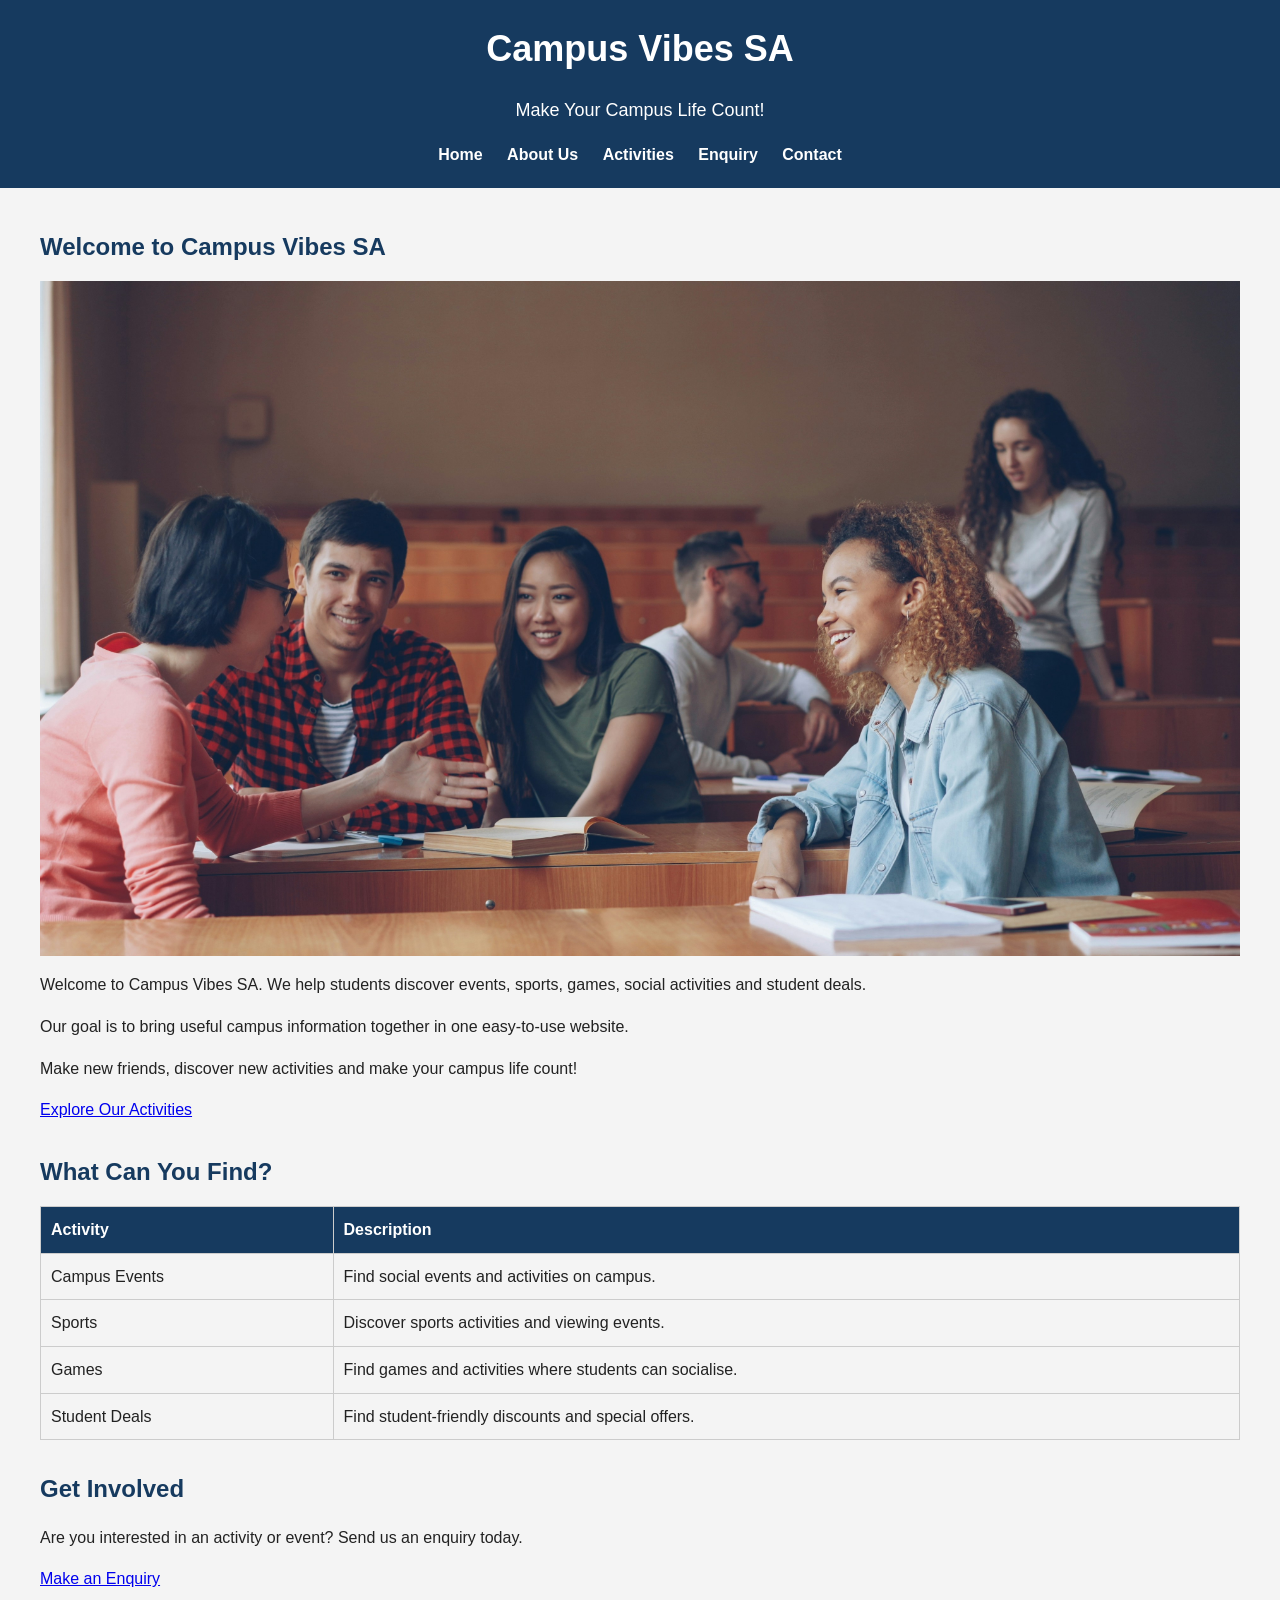
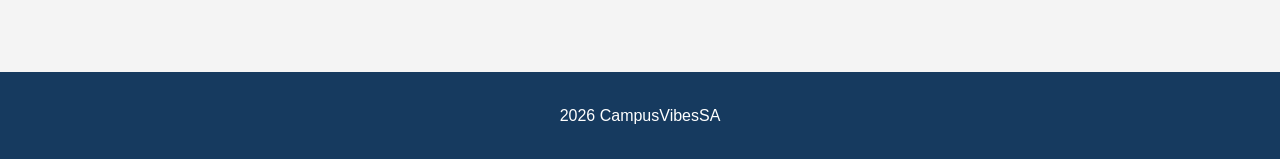
==== index.html @ e8d7ff1c "Add project files." ====
﻿<!DOCTYPE html>

<html lang="en" xmlns="http://www.w3.org/1999/xhtml">
<head>
    <meta charset="utf-8" />
    <title>Campus Vibes SA - Home</title>
    <link rel="stylesheet" href="css/style.css">
</head>
<body>
    <!-- Header section -->
    <header>

        <h1>Campus Vibes SA</h1>

        <p>Make Your Campus Life Count!</p>

        <!-- Navigation menu -->
        <nav>
            <a href="index.html">Home</a>
            <a href="about.html">About Us</a>
            <a href="services.html">Activities</a>
            <a href="enquiry.html">Enquiry</a>
            <a href="contact.html">Contact</a>
        </nav>

    </header>


    <!-- Main content -->
    <main>

        <!-- Welcome section -->
        <section>

            <h2>Welcome to Campus Vibes SA</h2>

            <img src="campus_students.jpg"
                 alt="Students enjoying campus life"
                 width="1335" height="667">

            <p>
                Welcome to Campus Vibes SA. We help students
                discover events, sports, games, social activities
                and student deals.
            </p>

            <p>
                Our goal is to bring useful campus information
                together in one easy-to-use website.
            </p>

            <p>
                Make new friends, discover new activities and
                make your campus life count!
            </p>

            <p>
                <a href="services.html">Explore Our Activities</a>
            </p>

        </section>


        <!-- Featured activities -->
        <section>

            <h2>What Can You Find?</h2>

            <table border="1">

                <tr>
                    <th>Activity</th>
                    <th>Description</th>
                </tr>

                <tr>
                    <td>Campus Events</td>
                    <td>Find social events and activities on campus.</td>
                </tr>

                <tr>
                    <td>Sports</td>
                    <td>Discover sports activities and viewing events.</td>
                </tr>

                <tr>
                    <td>Games</td>
                    <td>Find games and activities where students can socialise.</td>
                </tr>

                <tr>
                    <td>Student Deals</td>
                    <td>Find student-friendly discounts and special offers.</td>
                </tr>

            </table>

        </section>


        <!-- Call to action -->
        <section>

            <h2>Get Involved</h2>

            <p>
                Are you interested in an activity or event?
                Send us an enquiry today.
            </p>

            <a href="enquiry.html">Make an Enquiry</a>

        </section>

    </main>

    <!-- Footer -->
    <footer>

        <p>2026 CampusVibesSA</p>

    </footer>

</body>
</html>
---- css/style.css ----
﻿/* Campus Vibes SA - Main Stylesheet */

/* Default page styling */
body {
    margin: 0;
    padding: 0;
    font-family: Arial, sans-serif;
    background-color: #f4f4f4;
    color: #222222;
    line-height: 1.6;
}

/* Header styling */
header {
    background-color: #163a5f;
    color: white;
    text-align: center;
    padding: 20px;
}

    /* Main heading inside header */
    header h1 {
        font-size: 36px;
        margin: 0;
    }

    /* Header slogan */
    header p {
        font-size: 18px;
    }

/* Navigation menu */
nav {
    margin-top: 15px;
}

    /* Navigation links */
    nav a {
        color: white;
        text-decoration: none;
        padding: 10px;
        font-weight: bold;
    }
        nav a:hover {
            background-color: white;
            color: #163a5f;
            border-radius: 5px;
        }
        /* Navigation active effect */
        nav a:active {
            background-color: #f28c28;
            color: white;
        }
/* Main content styling */
main {
    max-width: 1200px;
    margin: auto;
    padding: 20px;
}

/* Section styling */
section {
    margin-bottom: 30px;
}

/* Main section headings */
main h2 {
    color: #163a5f;
    margin-bottom: 15px;
}

/* Paragraph styling */
main p {
    font-size: 16px;
}
img {
    max-width: 100%;
    height: auto;
    display: block;
}
table {
    width: 100%;
    border-collapse: collapse;
    margin-bottom: 20px;
}

/* Table cells */
th,
td {
    border: 1px solid #cccccc;
    padding: 10px;
    text-align: left;
}

/* Table headings */
th {
    background-color: #163a5f;
    color: white;
}
/* Form styling */
form {
    background-color: white;
    padding: 20px;
    border: 1px solid #cccccc;
    border-radius: 5px;
}

/* Form fields */
input,
select,
textarea {
    padding: 8px;
    margin: 5px;
    border: 1px solid #cccccc;
    border-radius: 4px;
    font-family: Arial, sans-serif;
}

    /* Form buttons */
    input[type="submit"],
    input[type="reset"] {
        background-color: #163a5f;
        color: white;
        border: none;
        padding: 10px 15px;
        cursor: pointer;
    }
        /* Button hover effect */
        input[type="submit"]:hover,
        input[type="reset"]:hover {
            background-color: #245a8d;
        }
/* Footer styling */
footer {
    background-color: #163a5f;
    color: white;
    text-align: center;
    padding: 15px;
    margin-top: 30px;
}

    /* Footer links */
    footer a {
        color: white;
        text-decoration: none;
    }

        /* Footer link hover effect */
        footer a:hover {
            text-decoration: underline;
        }
/* Improve form field layout */
input[type="text"],
input[type="email"],
input[type="date"],
select,
textarea {
    width: 100%;
    max-width: 400px;
    box-sizing: border-box;
}

/* Message box styling */
textarea {
    min-height: 120px;
    resize: vertical;
}
    /* Form field focus effect */
    input:focus,
    select:focus,
    textarea:focus {
        border: 2px solid #163a5f;
        outline: none;
    }
/* Responsive design for tablets and mobile phones */
@media (max-width: 768px) {
    /* Adjust content sections */
    main section {
        padding: 15px;
    }
    /* Adjust the header */
    header {
        padding: 15px;
    }

        /* Adjust the main heading */
        header h1 {
            font-size: 28px;
        }

        /* Adjust the slogan */
        header p {
            font-size: 16px;
        }

    /* Adjust the navigation menu */
    nav a {
        display: block;
        padding: 8px;
    }

    /* Adjust the main content */
    main {
        padding: 10px;
    }

        /* Adjust headings */
        main h2 {
            font-size: 22px;
        }

    /* Adjust form fields */
    input,
    select,
    textarea {
        max-width: 100%;
        box-sizing: border-box;
    }

    /* Adjust tables */
    /* Mobile tables */
    table {
        font-size: 12px;
        width: 100%;
    }

    th,
    td {
        padding: 5px;
        word-wrap: break-word;
    }

    /* Responsive design for small mobile phones */
    @media (max-width: 480px) {

        /* Smaller header */
        header {
            padding: 10px;
        }

            /* Smaller website heading */
            header h1 {
                font-size: 24px;
            }

            /* Smaller slogan */
            header p {
                font-size: 14px;
            }

        /* Mobile navigation */
        nav a {
            display: block;
            padding: 6px;
            margin: 3px 0;
        }

        /* Mobile main content */
        main {
            padding: 8px;
        }

            /* Mobile headings */
            main h2 {
                font-size: 20px;
            }

            /* Mobile paragraphs */
            main p {
                font-size: 14px;
            }

        /* Mobile tables */
        table {
            font-size: 12px;
            /* Mobile form buttons */
            input [type="submit"], input[type="reset"]

{
    width: 100%;
    margin: 5px 0;
}       }
    }
/* Content section styling */
main section {
    background-color: white;
    padding: 20px;
    border-radius: 5px;
    box-shadow: 0 2px 5px #cccccc;
}

/* List styling */
main ul {
    padding-left: 25px;
}

/* List items */
main li {
    margin-bottom: 5px;
}
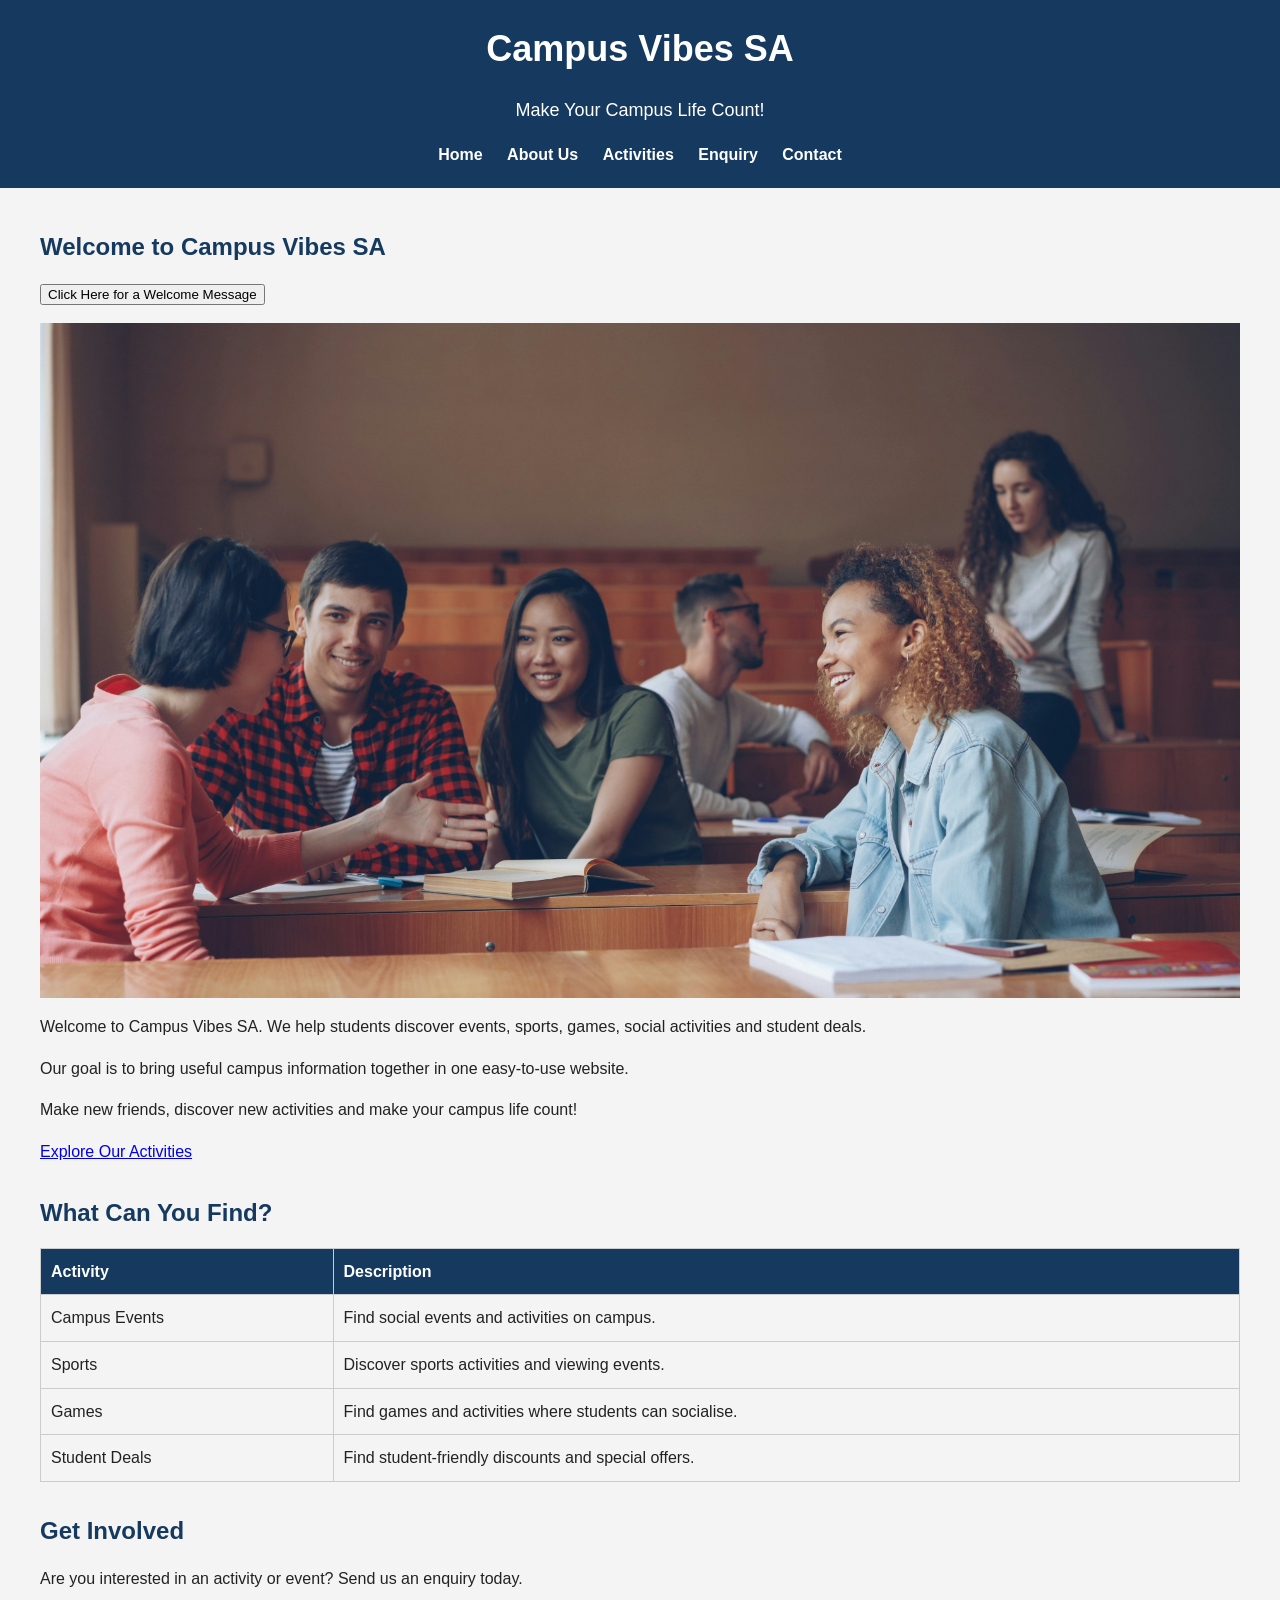
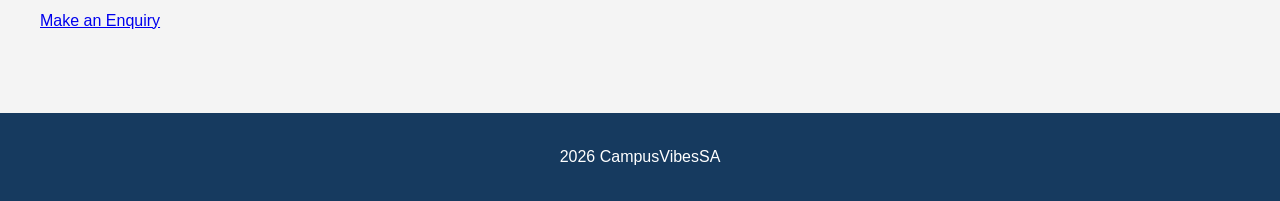
==== commit 08c1ee72: "Add Part 3 interactive website features and improvements" ====
--- a/index.html
+++ b/index.html
@@ -3,7 +3,9 @@
 <html lang="en" xmlns="http://www.w3.org/1999/xhtml">
 <head>
     <meta charset="utf-8" />
-    <title>Campus Vibes SA - Home</title>
+    <title>Campus Vibes SA | Campus Events, Sports and Student Deals</title>
+    <meta name="description" content="Campus Vibes SA helps students discover campus events, sports, games and student deals in South Africa.">
+    <meta name="keywords" content="Campus Vibes SA, campus events, student activities, campus sports, student deals, South Africa">
     <link rel="stylesheet" href="css/style.css">
 </head>
 <body>
@@ -33,6 +35,11 @@
         <section>
 
             <h2>Welcome to Campus Vibes SA</h2>
+            <button type="button" onclick="showWelcome()">
+                Click Here for a Welcome Message
+            </button>
+
+            <p id="welcomeMessage" aria-live="polite"></p>
 
             <img src="campus_students.jpg"
                  alt="Students enjoying campus life"
@@ -120,6 +127,6 @@
         <p>2026 CampusVibesSA</p>
 
     </footer>
-
+    <script src="js/script.js"></script>
 </body>
 </html>
--- a/css/style.css
+++ b/css/style.css
@@ -270,31 +270,99 @@
                 font-size: 14px;
             }
 
-        /* Mobile tables */
         table {
             font-size: 12px;
-            /* Mobile form buttons */
-            input [type="submit"], input[type="reset"]
-
-{
+        }
+
+        /* Mobile form buttons */
+        input[type="submit"],
+        input[type="reset"] {
+            width: 100%;
+            margin: 5px 0;
+        }
+    }
+    /* Content section styling */
+    main section {
+        background-color: white;
+        padding: 20px;
+        border-radius: 5px;
+        box-shadow: 0 2px 5px #cccccc;
+    }
+
+    /* List styling */
+    main ul {
+        padding-left: 25px;
+    }
+
+    /* List items */
+    main li {
+        margin-bottom: 5px;
+    }
+
+    .gallery {
+        display: grid;
+        grid-template-columns: repeat(2, 1fr);
+        gap: 15px;
+        margin-top: 20px;
+    }
+
+    /* Gallery images */
+    .gallery-image {
+        width: 100%;
+        height: 200px;
+        object-fit: cover;
+        border-radius: 8px;
+        cursor: pointer;
+        transition: transform 0.3s ease;
+    }
+
+        /* Image hover effect */
+        .gallery-image:hover {
+            transform: scale(1.03);
+        }
+
+    /* Mobile gallery */
+    @media (max-width: 600px) {
+        .gallery {
+            grid-template-columns: 1fr;
+        }
+
+        .gallery-image {
+            height: 180px;
+        }
+    }
+}
+.lightbox {
+    display: none;
+    position: fixed;
+    top: 0;
+    left: 0;
     width: 100%;
-    margin: 5px 0;
-}       }
-    }
-/* Content section styling */
-main section {
-    background-color: white;
-    padding: 20px;
-    border-radius: 5px;
-    box-shadow: 0 2px 5px #cccccc;
-}
-
-/* List styling */
-main ul {
-    padding-left: 25px;
-}
-
-/* List items */
-main li {
-    margin-bottom: 5px;
-}+    height: 100%;
+    background-color: rgba(0, 0, 0, 0.9);
+    z-index: 1000;
+    justify-content: center;
+    align-items: center;
+}
+
+    .lightbox img {
+        max-width: 90%;
+        max-height: 85%;
+        object-fit: contain;
+        border-radius: 8px;
+    }
+
+#closeLightbox {
+    position: absolute;
+    top: 20px;
+    right: 30px;
+    color: white;
+    background: transparent;
+    border: none;
+    font-size: 35px;
+    cursor: pointer;
+}
+
+    #closeLightbox:hover {
+        color: lightgray;
+    }
